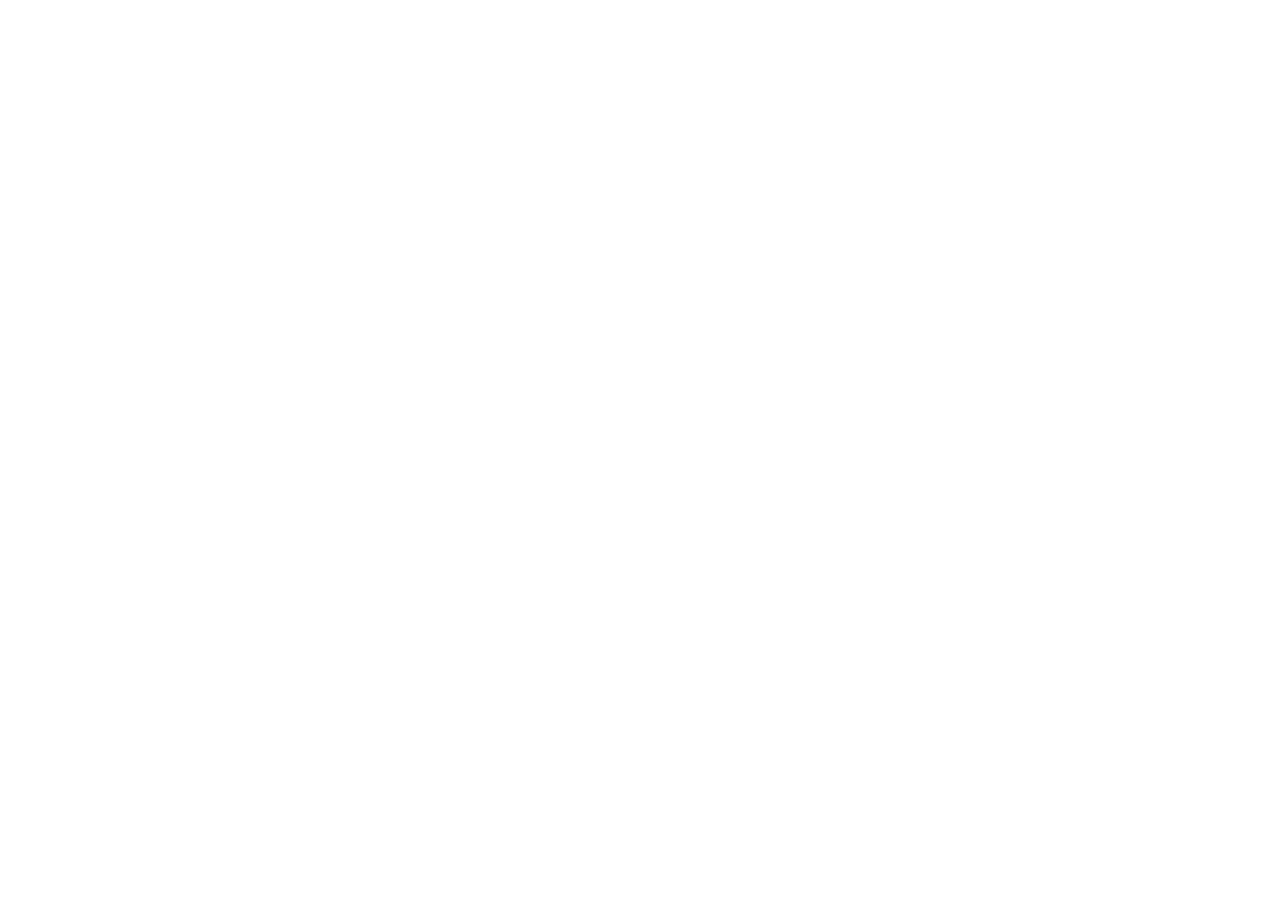
==== index.html @ 8d10c805 ""Update" Merge branch 'master' into readme" ====
<!DOCTYPE html>
<html lang="en">
  <head>
    <meta charset="utf-8">
    <meta name="viewport" content="width=device-width, initial-scale=1">
    <meta name="description" content="FAC10 week2 Stopwatch Project Timeforce">
    <meta name="keywords" content="FAC10, Timeforce, week2, Stopwatch, Project">
    <title>Stop-Watch</title>
  </head>
  <body>

  </body>
</html>
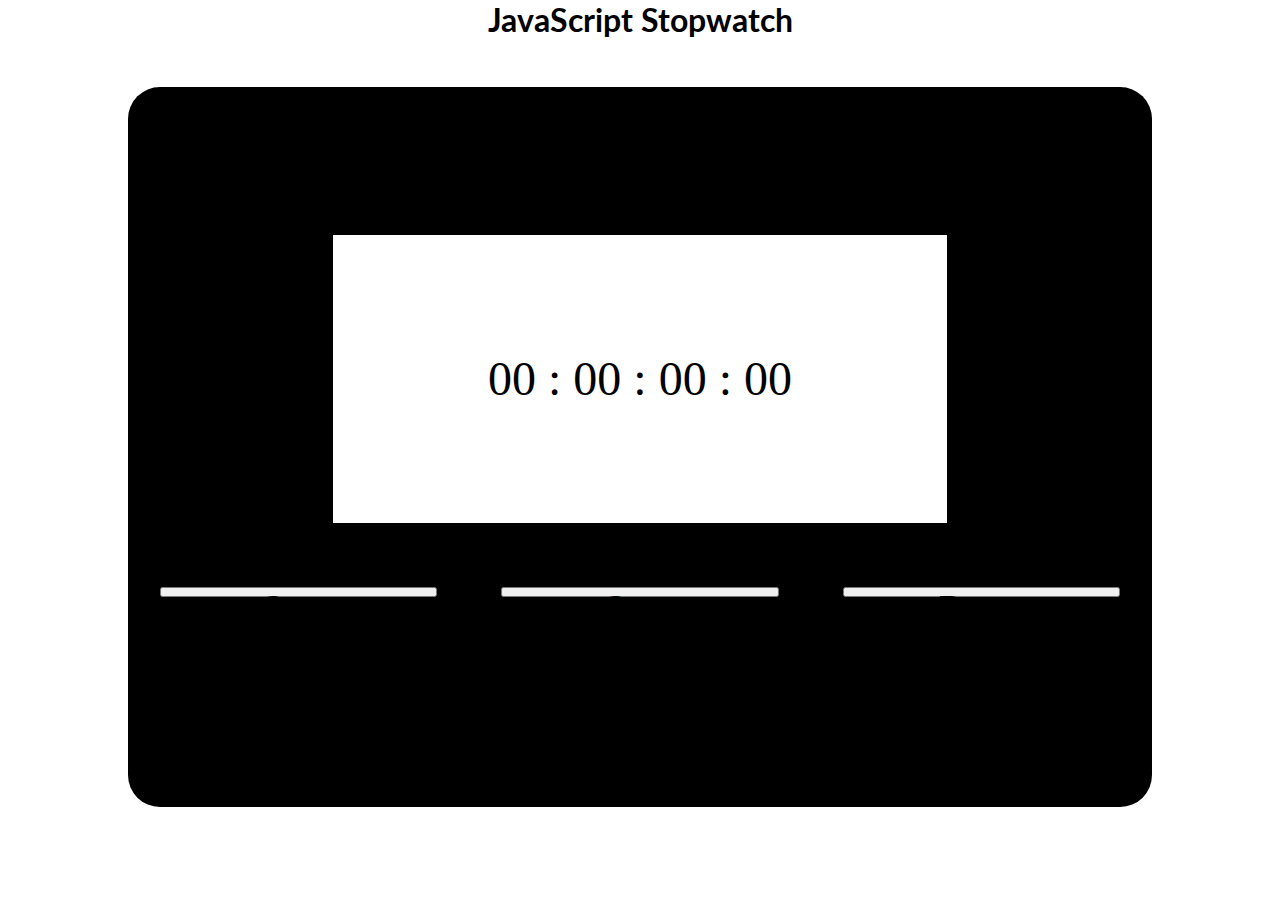
==== commit 8a295681: "Created html stopwatch structure I have created an initial stopwatch layout to work with when writin" ====
--- a/index.html
+++ b/index.html
@@ -5,9 +5,41 @@
     <meta name="viewport" content="width=device-width, initial-scale=1">
     <meta name="description" content="FAC10 week2 Stopwatch Project Timeforce">
     <meta name="keywords" content="FAC10, Timeforce, week2, Stopwatch, Project">
+    <link rel="icon" href="assets/ranger_red.png">
+    <link href="https://fonts.googleapis.com/css?family=EB+Garamond|Lato|Montserrat|Open+Sans|Oswald|Raleway|Roboto" rel="stylesheet">
+    <link rel="stylesheet" href="style.css">
     <title>Stop-Watch</title>
   </head>
   <body>
 
+    <header class="header">
+      <h1 class="header__heading">JavaScript Stopwatch</h1>
+
+    </header>
+
+    <main class="main">
+      <section class="stopwatch">
+        <section class="stopwatch__display">
+          <ul class="stopwatch__time">
+            <li class="stopwatch__unit" id = "hours">00</li>
+            <li class="stopwatch__unit" >:</li>
+            <li class="stopwatch__unit" id = "minutes">00</li>
+            <li class="stopwatch__unit" >:</li>
+            <li class="stopwatch__unit" id = "seconds">00</li>
+            <li class="stopwatch__unit">:</li>
+            <li class="stopwatch__unit" id = "miliseconds">00</li>
+
+          </ul>
+        </section>
+        <section class="stopwatch__buttonContainer">
+          <button class="stopwatch__buttons" type="button" name="Start">Start</button>
+          <button class="stopwatch__buttons" type="button" name="Stop">Stop</button>
+          <button class="stopwatch__buttons" type="button" name="Reset">Reset</button>
+        </section>
+
+
+      </section>
+    </main>
+
   </body>
 </html>
--- a/style.css
+++ b/style.css
@@ -0,0 +1,60 @@
+html{
+  box-sizing: border-box;
+}
+
+*{
+  box-sizing: inherit;
+  margin: 0;
+  padding: 0;
+}
+
+.header{
+    display: flex;
+    justify-content: center;
+
+}
+
+.header__heading{
+    font-family: "Lato", sans-serif;
+}
+
+.stopwatch{
+    background:black;
+    display: flex;
+    flex-direction: column;
+    justify-content: center;
+    align-items: center;
+    height: 80vh;
+    width: 80%;
+    margin: auto;
+    margin-top:3em;
+    border-radius: 2em;
+}
+
+.stopwatch__display{
+  background: white;
+  height: 40%;
+  width: 60%;
+  display: flex;
+  justify-content: center;
+  align-items: center;
+  font-size: 3rem;
+
+}
+
+.stopwatch__unit{display: inline;}
+
+.stopwatch__buttonContainer{
+    display: flex;
+    width: 100%;
+    justify-content: space-between;
+    margin-top: 2em;
+}
+
+.stopwatch__buttons{
+    height: 10%;
+    width: 50%;
+    margin: 1em;
+    font-weight: bold;
+    font-size: 2em;
+}
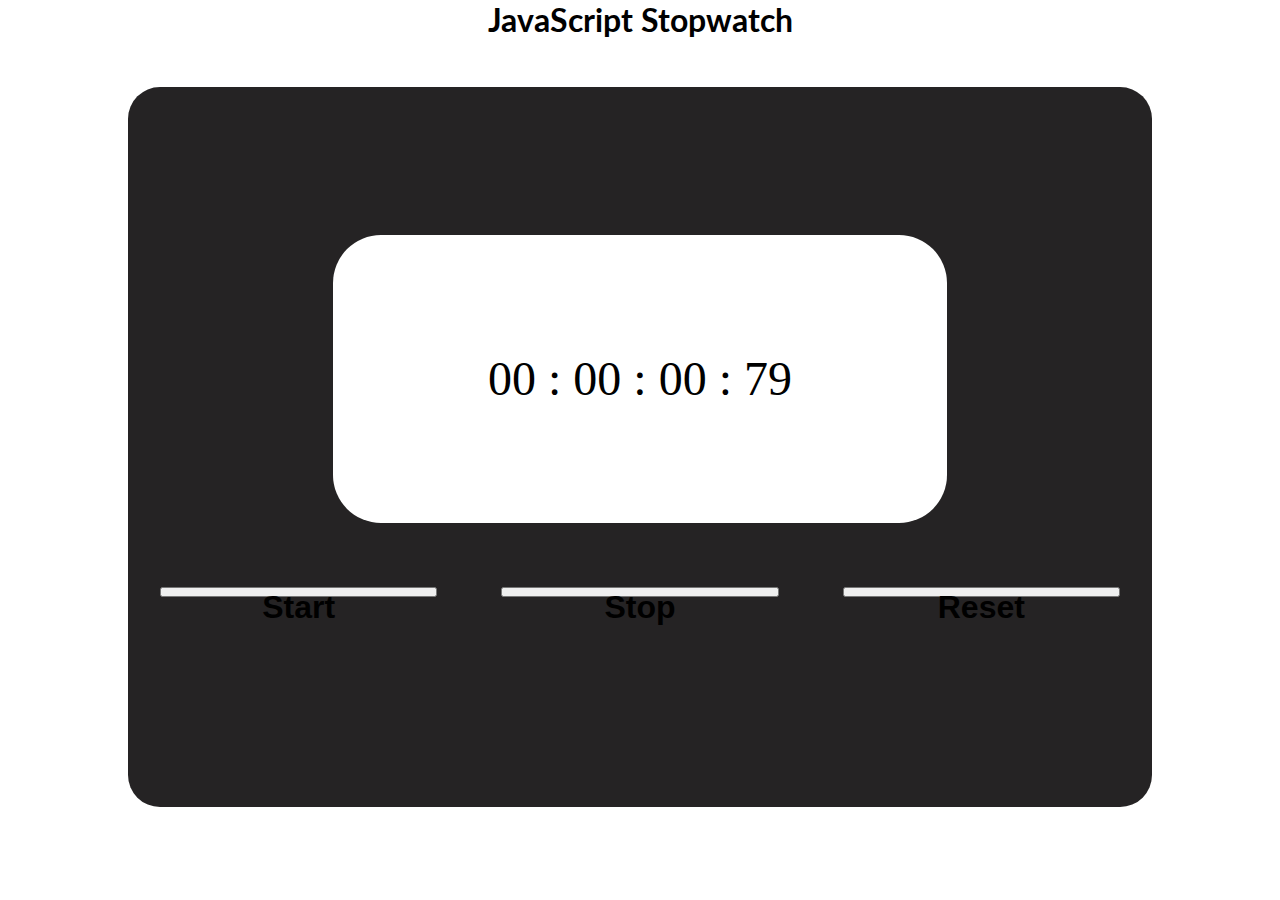
==== commit c4537dbf: "Created working timer function I have created a working timer function which updates accordingly. E." ====
--- a/index.html
+++ b/index.html
@@ -8,6 +8,9 @@
     <link rel="icon" href="assets/ranger_red.png">
     <link href="https://fonts.googleapis.com/css?family=EB+Garamond|Lato|Montserrat|Open+Sans|Oswald|Raleway|Roboto" rel="stylesheet">
     <link rel="stylesheet" href="style.css">
+    <script type="text/javascript" src="script.js">
+
+    </script>
     <title>Stop-Watch</title>
   </head>
   <body>
--- a/style.css
+++ b/style.css
@@ -19,7 +19,7 @@
 }
 
 .stopwatch{
-    background:black;
+    background:rgb(37, 35, 36);
     display: flex;
     flex-direction: column;
     justify-content: center;
@@ -39,6 +39,7 @@
   justify-content: center;
   align-items: center;
   font-size: 3rem;
+  border-radius:1em;
 
 }
 
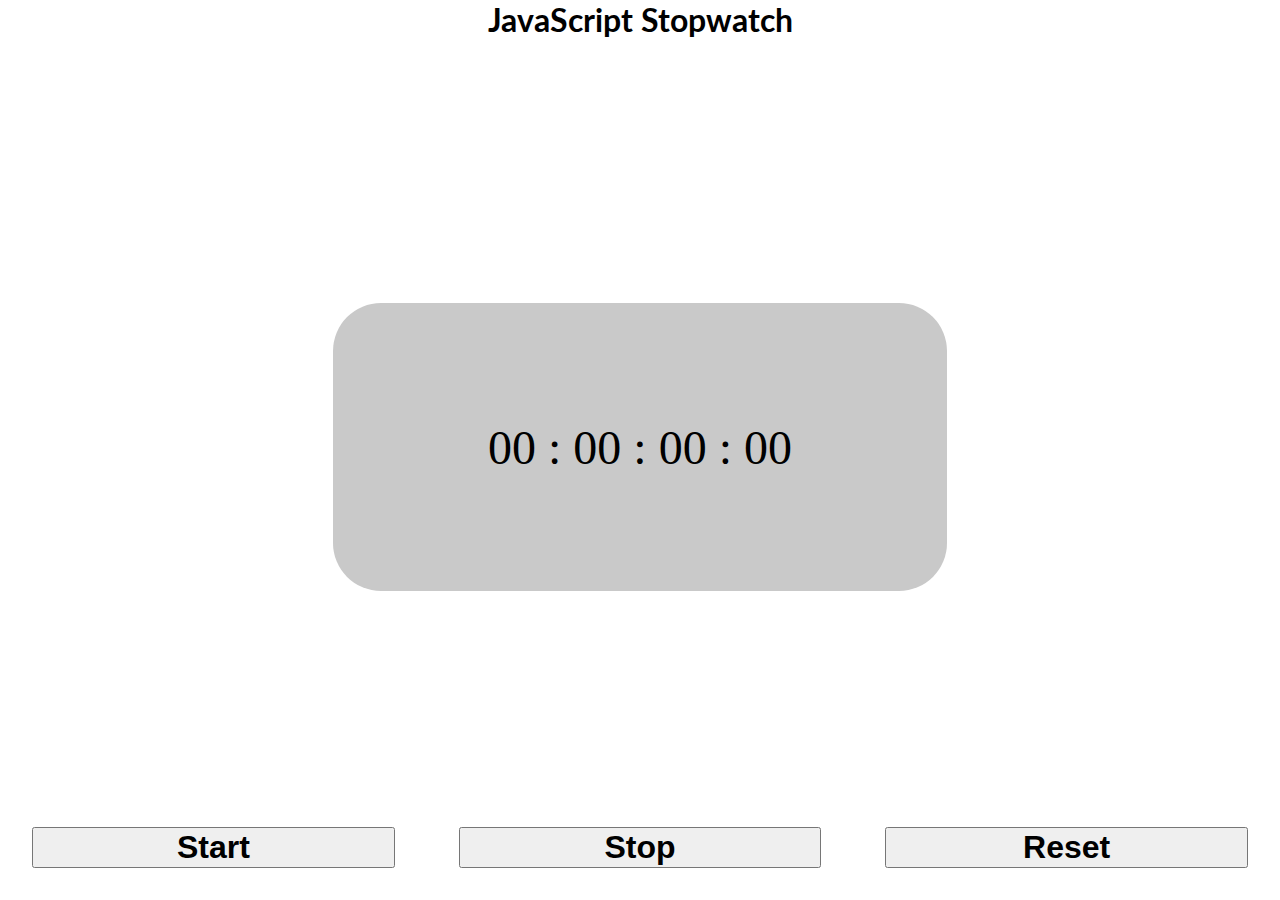
==== commit ac7869f4: "Added eventlisteners for start, reset and stop buttons Created 3 functions for the different buttons" ====
--- a/index.html
+++ b/index.html
@@ -35,9 +35,9 @@
           </ul>
         </section>
         <section class="stopwatch__buttonContainer">
-          <button class="stopwatch__buttons" type="button" name="Start">Start</button>
-          <button class="stopwatch__buttons" type="button" name="Stop">Stop</button>
-          <button class="stopwatch__buttons" type="button" name="Reset">Reset</button>
+          <button id="startButton" class="stopwatch__buttons" type="button" name="Start">Start</button>
+          <button id="stopButton" class="stopwatch__buttons" type="button" name="Stop">Stop</button>
+          <button id="resetButton" class="stopwatch__buttons" type="button" name="Reset">Reset</button>
         </section>
 
 
--- a/style.css
+++ b/style.css
@@ -19,7 +19,6 @@
 }
 
 .stopwatch{
-    background:rgb(37, 35, 36);
     display: flex;
     flex-direction: column;
     justify-content: center;
@@ -32,7 +31,7 @@
 }
 
 .stopwatch__display{
-  background: white;
+  background-color: rgb(201, 201, 201);
   height: 40%;
   width: 60%;
   display: flex;
@@ -50,6 +49,8 @@
     width: 100%;
     justify-content: space-between;
     margin-top: 2em;
+    position: absolute;
+    bottom: 0;
 }
 
 .stopwatch__buttons{
